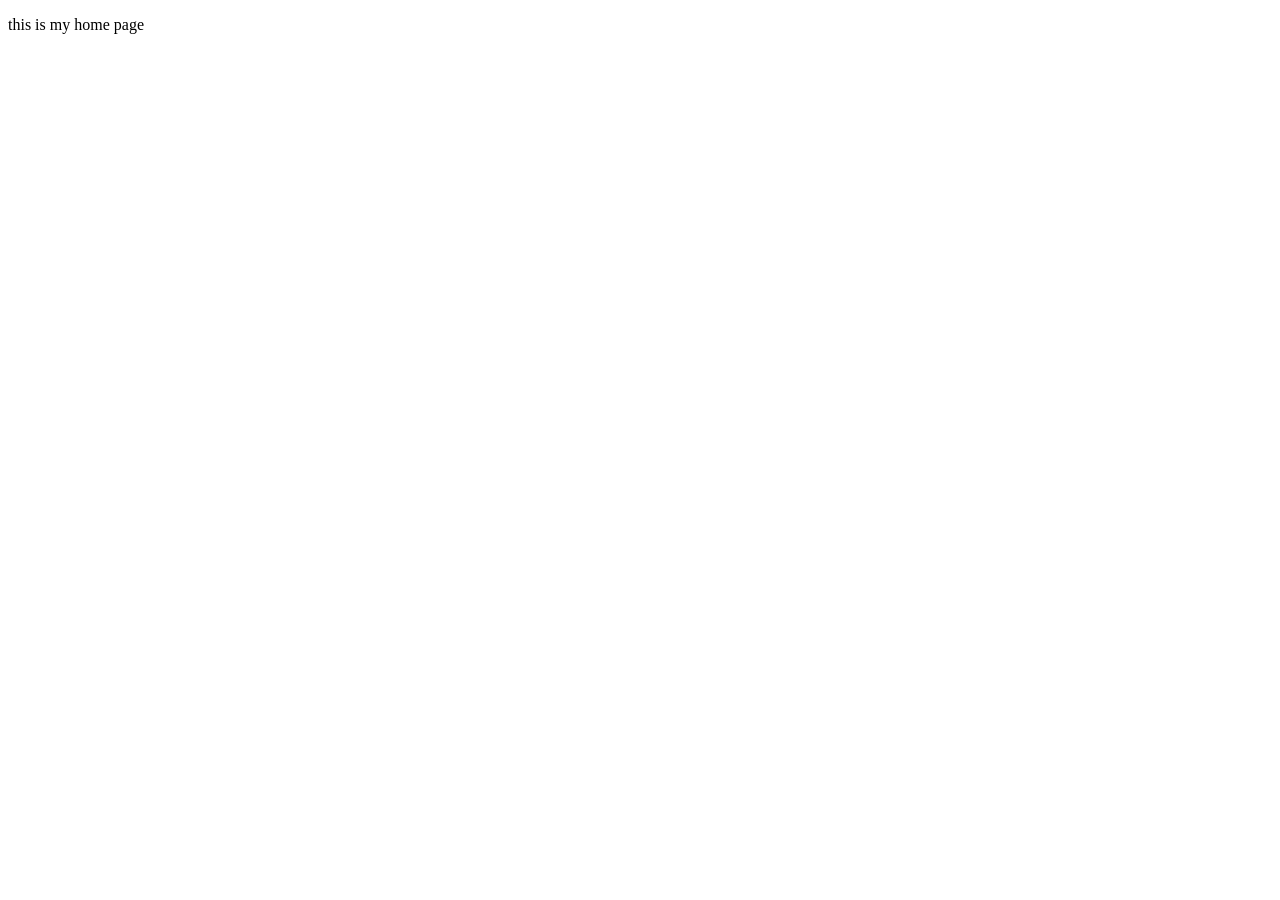
==== about.html @ 1980d8bf "Reinitialize repository" ====
<!DOCTYPE html>

<html lang="en">

<head>

<meta charset="UTF-8">

<meta name="viewport" content="width=device-width, initial-scale=1.0">

<title>Home Page</title>

<link rel="stylesheet" href="css/style.css">  

</head>

<body>

<p>this is my home page</p>

</body>

</html>
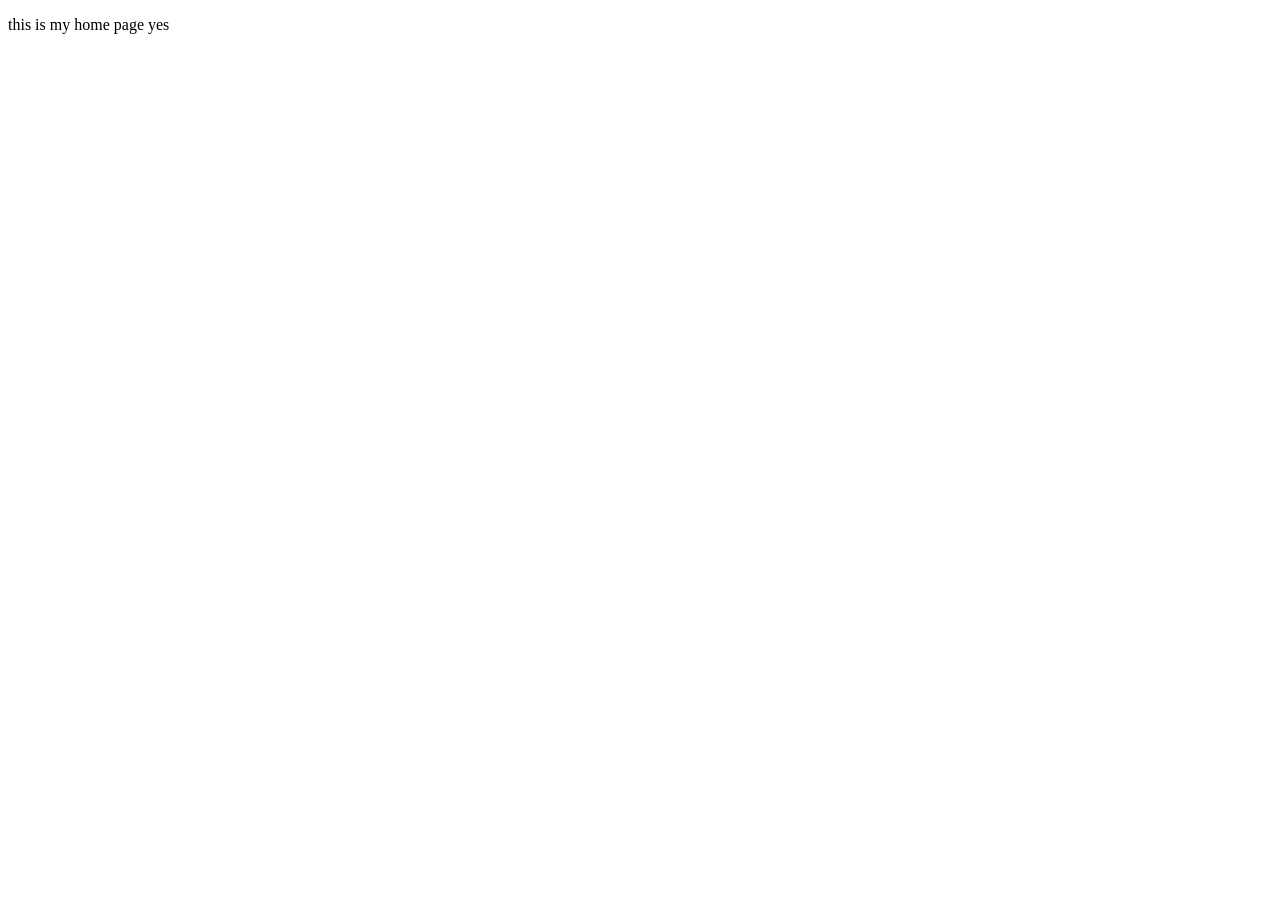
==== commit 2c5b45d4: "initial setup" ====
--- a/about.html
+++ b/about.html
@@ -16,7 +16,7 @@
 
 <body>
 
-<p>this is my home page</p>
+<p>this is my home page yes</p>
 
 </body>
 
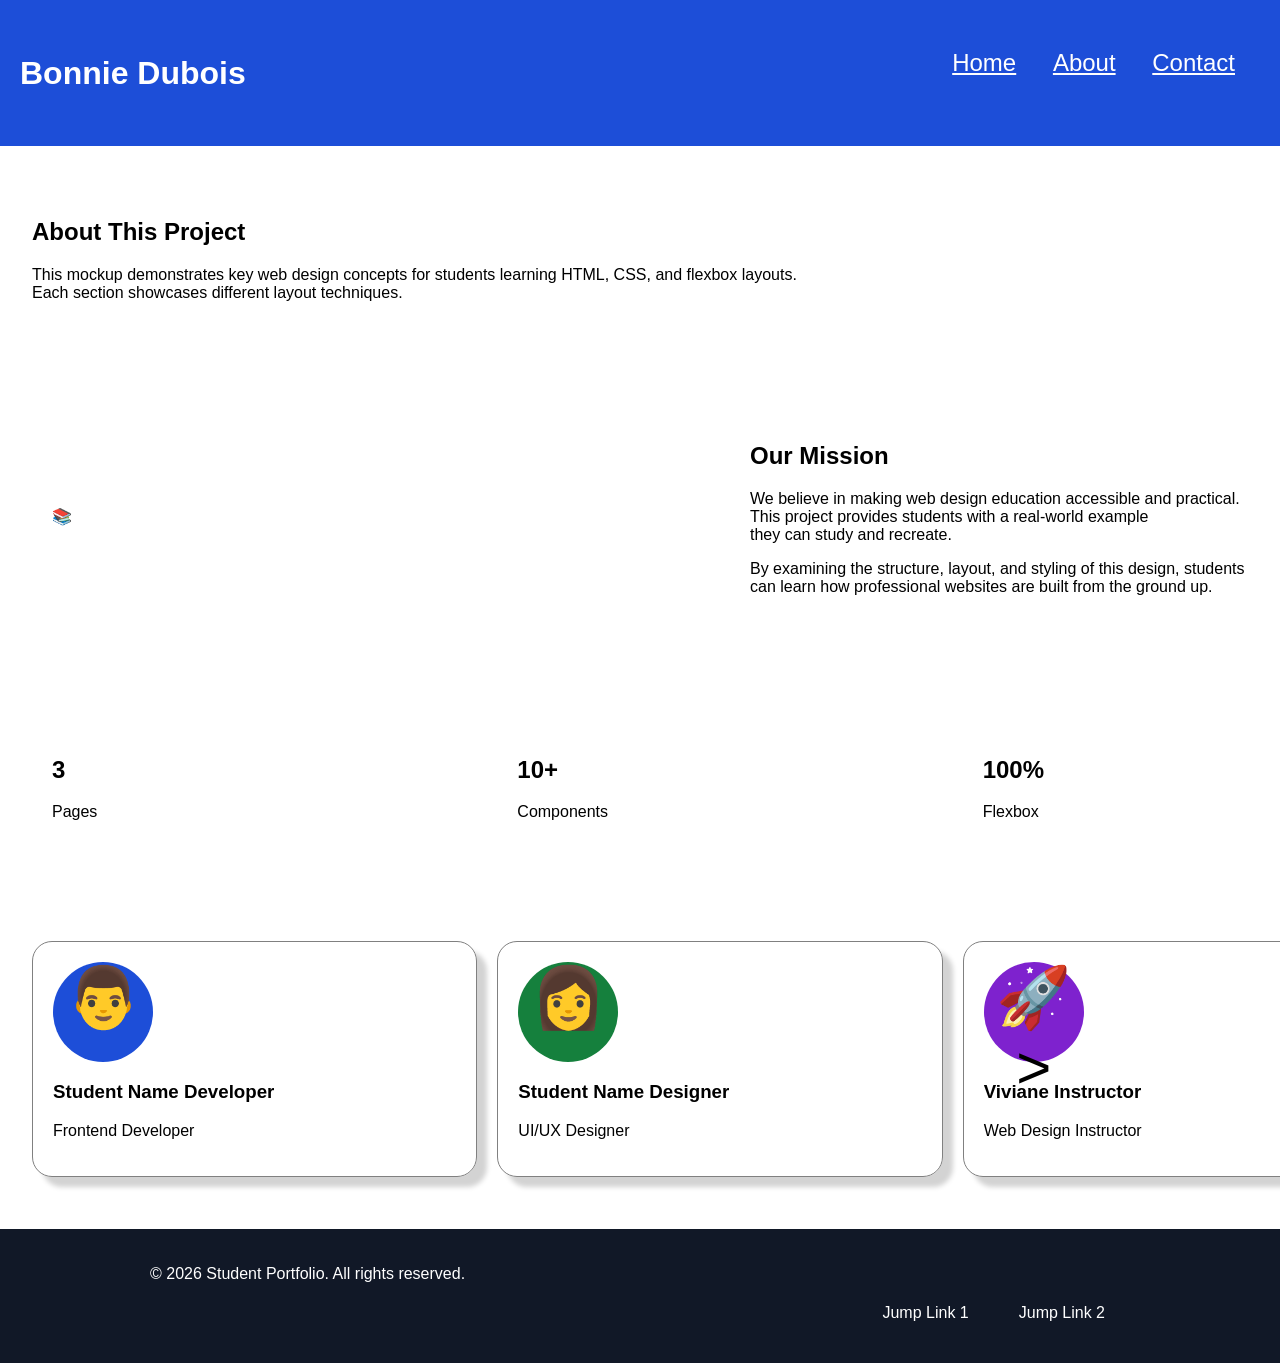
==== commit f619845e: "turn in" ====
--- a/about.html
+++ b/about.html
@@ -16,8 +16,99 @@
 
 <body>
 
-<p>this is my home page yes</p>
+<header>
+    
+    <div class="flexContainer">
+        <div id="PageHeader">
+            <p>Bonnie Dubois</p>
+        </div>
+        <nav>
+            <ul>
+                <li><a href="index.html">Home</a></li>
+                <li><a href="about.html">About</a></li>
+                <li><a href="contact.html">Contact</a>
+            </ul>
+        </nav>
+    </div>
 
+
+
+</header>
+
+<main>
+    <section id="#Jump1">
+        <h1>About This Project</h1>
+        <p>This mockup demonstrates key web design concepts for students learning HTML, CSS,
+and flexbox layouts. <br> Each section showcases different layout techniques.</p>
+
+    </section>
+    <section>
+        <div class="flexContainer">
+            <div class="flexItem">
+              <p>&#x1F4DA;</p>
+            </div>
+            <div class="flexItem">
+                <h2>Our Mission</h2>
+                <p>We believe in making web design education accessible and practical. <br>
+This project provides students with a real-world example <br>
+they can study and recreate.</p>
+
+<p>By examining the structure, layout, and styling of this design, students <br>
+can learn how professional websites are built from the ground up.</p>
+            </div>
+        </div>
+
+    </section>
+    <section>
+        <div class="flexContainer">
+            <div class="flexItem">
+                <h2>3</h2>
+                <p>Pages</p>
+            </div>       
+
+            <div class="flexItem">
+                <h2>10+</h2>
+                <p>Components
+            </div>
+
+            <div class="flexItem">
+                <h2>100%</h2>
+                <p>Flexbox</p>
+                </div>
+                </div>
+                </section>
+    <section>
+        <div class="flexContainer">
+            <div class="shadow flexItem">
+                <p class="circleBlue">&#x1F468;</p>
+                <h3>Student Name Developer</h3>
+                <p>Frontend Developer</p>
+            </div>
+
+            <div class="shadow flexItem">
+                <p class="circleGreen">&#x1F469;</p>
+                <h3>Student Name Designer</h3>
+                <p>UI/UX Designer</p>
+            </div>
+
+            <div class="shadow flexItem">
+                <p class="circlePurple">&#x1F680;>
+                    <h3>Viviane Instructor</h3>
+                    <p>Web Design Instructor</p>
+            </div>
+        </div>
+
+    </section>
+</main>
+<footer>
+
+    <p id="footerText"> © 2026 Student Portfolio. All rights reserved.</p>
+     <ul id="footerNav">
+                <li>Jump Link 1</li>
+                <li>Jump Link 2</li>
+               
+            </ul>
+</footer>
 </body>
 
 </html>
--- a/css/style.css
+++ b/css/style.css
@@ -0,0 +1,164 @@
+body{
+
+    margin: 0;
+    font-family: 'Segoe UI', Tahoma, Geneva, Verdana, sans-serif;
+}
+
+header{
+    background-color: #1d4ed8;
+    padding: 20px;
+}
+
+#PageHeader{
+    -webkit-flex: 1;
+    -ms-flex: 1;
+    flex: 1;
+    color: #ffffff;
+    font-size: 32px;
+    font-weight: 800;
+}
+
+nav{
+    display: flex;
+    justify-content: flex-end;
+    font-size: 24px;
+    color: #ffffff;
+}
+
+nav a{
+    color: #ffffff;
+}
+
+nav ul li{
+    padding: 5px 25px 25px 5px;
+    list-style-type: none;
+    display: inline-block;
+}
+main{
+    width: 1440px;
+    margin: 0 auto;
+}
+
+.flexContainer{
+    display: -webkit-flex;
+    display: flex;
+    gap: 20px;
+    align-items: center;
+}
+
+.flexItem{
+    gap: 20px;
+    padding: 20px;
+    width: 100%;
+}
+
+section{
+    padding: 32px;
+    margin: 20px 0px 20px;
+}
+
+.shadow{
+    box-shadow: 10px 10px 5px lightgray;
+    border: 1px solid gray;
+    border-radius: 20px;
+}
+
+#heroIcon{
+    background-color: #1d4ed8;
+    border-radius: 10px;
+    font-size: 80px;
+
+    margin: 0;
+    height: 200px;
+    text-align: center;
+}
+
+.circleBlue{
+    border-radius: 50%;
+    width: 100px;
+    height: 100px;
+    background-color: #1d4ed8;
+    text-align: center;
+    font-size: 60px;
+    margin: 0%;
+    padding: 0%;
+}
+
+.circleGreen{
+    border-radius: 50%;
+    width: 100px;
+    height: 100px;
+    background-color: #15803D;
+    text-align: center;
+    font-size: 60px;
+    margin: 0%;
+    padding: 0%;
+}
+
+.circlePurple{
+    border-radius: 50%;
+    width: 100px;
+    height: 100px;
+    background-color: #7e22ce;
+    text-align: center;
+    font-size: 60px;
+    margin: 0%;
+    padding: 0%;
+}
+
+footer{
+    padding: 20px 150px 20px;
+    background-color: #111827;
+    color: #ffffff;
+}
+
+footer a{
+    color: #ffffff;
+    display: -webkit-flex;
+    display:  flex;
+
+}
+
+footer ul li{
+    list-style-type: none;
+    display: inline-block;
+    padding: 5px 25px 5px;
+
+}
+
+#footerText{
+    -webkit-box-flex: 1;
+    -ms-flex: 1;
+    flex: 1;
+}
+
+#footerNav{
+    display: flex;
+    justify-content: flex-end;
+}
+
+.listCheckmark{
+    list-style: none;
+    margin: 25px;
+}
+
+ul.listCheckmark li:before{
+    content: '✓';
+    font-weight: bold;
+    left: 25px;
+}
+button{
+    background-color: #1d4ed8;
+    border: none;
+    border-radius: 10px;
+    color: #ffffff;
+    padding: 15px 32px;
+    text-align: center;
+    text-decoration: none;
+    font-size: 16px;
+    cursor: pointer;
+}
+
+button:hover{
+    background-color: #111827;
+}
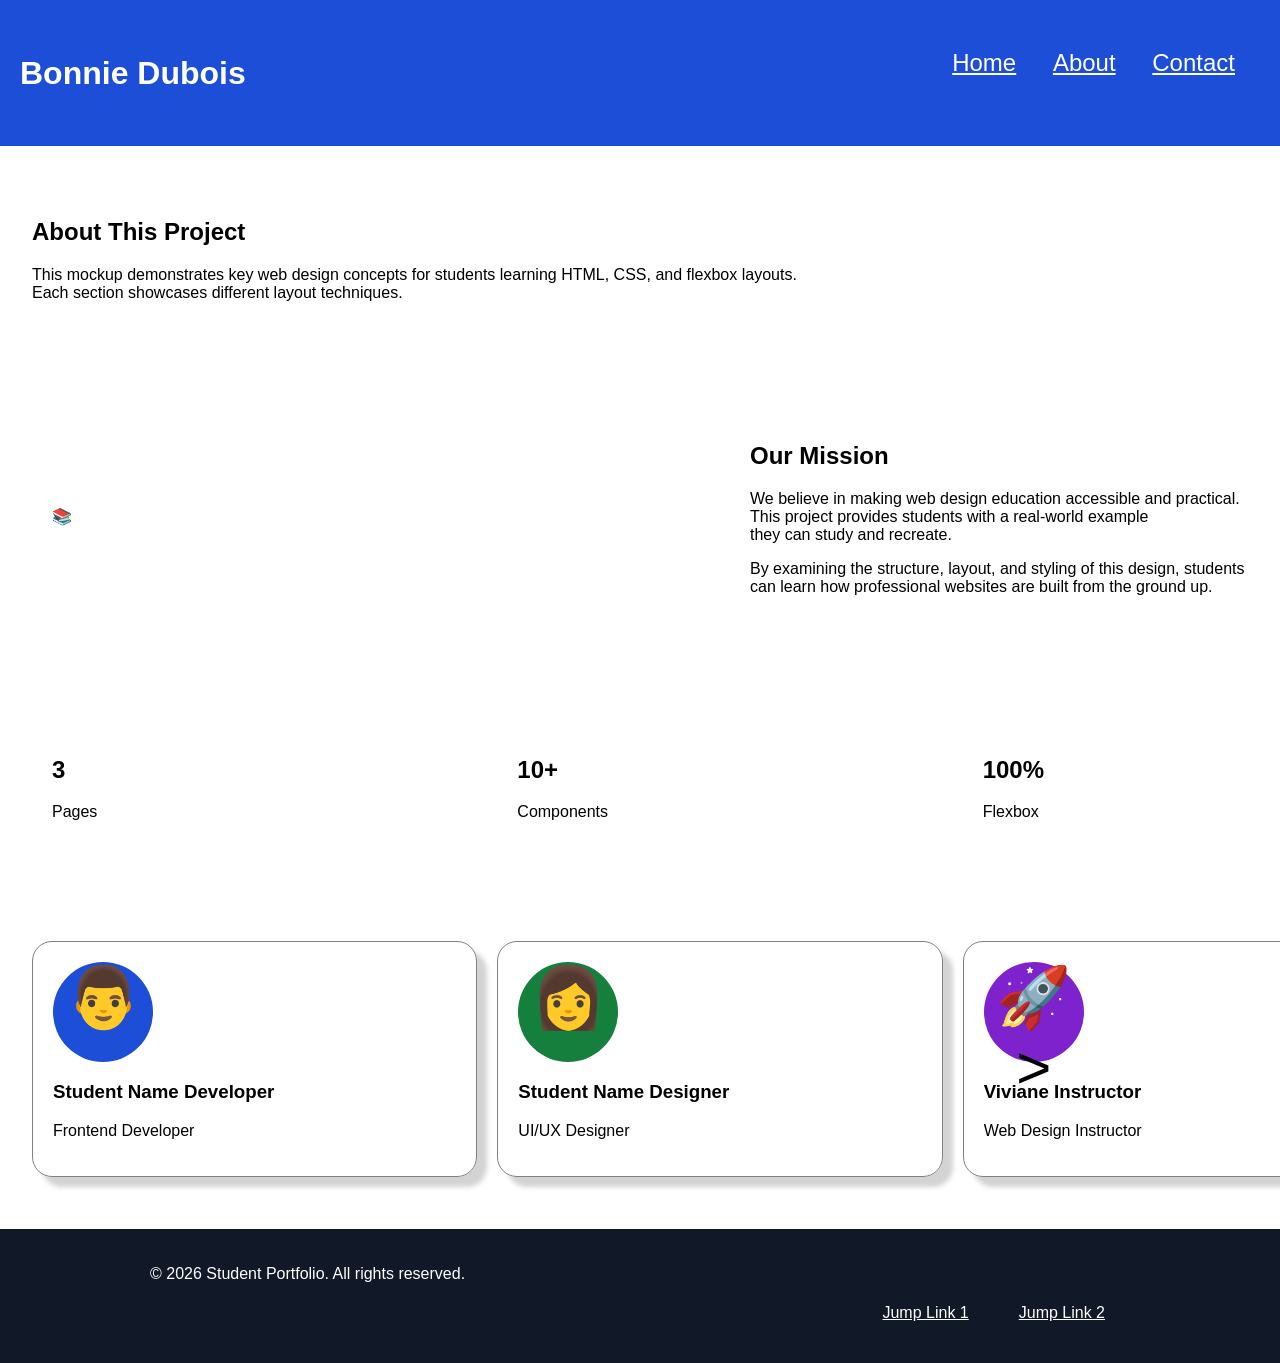
==== commit 41261a4f: "save" ====
--- a/about.html
+++ b/about.html
@@ -36,7 +36,7 @@
 </header>
 
 <main>
-    <section id="#Jump1">
+    <section id="jump1">
         <h1>About This Project</h1>
         <p>This mockup demonstrates key web design concepts for students learning HTML, CSS,
 and flexbox layouts. <br> Each section showcases different layout techniques.</p>
@@ -59,7 +59,7 @@
         </div>
 
     </section>
-    <section>
+    <section id="jump2">
         <div class="flexContainer">
             <div class="flexItem">
                 <h2>3</h2>
@@ -104,8 +104,8 @@
 
     <p id="footerText"> © 2026 Student Portfolio. All rights reserved.</p>
      <ul id="footerNav">
-                <li>Jump Link 1</li>
-                <li>Jump Link 2</li>
+                <li><a href="#jump1">Jump Link 1</a></li>
+                <li><a href="#jump2">Jump Link 2</a></li>
                
             </ul>
 </footer>
